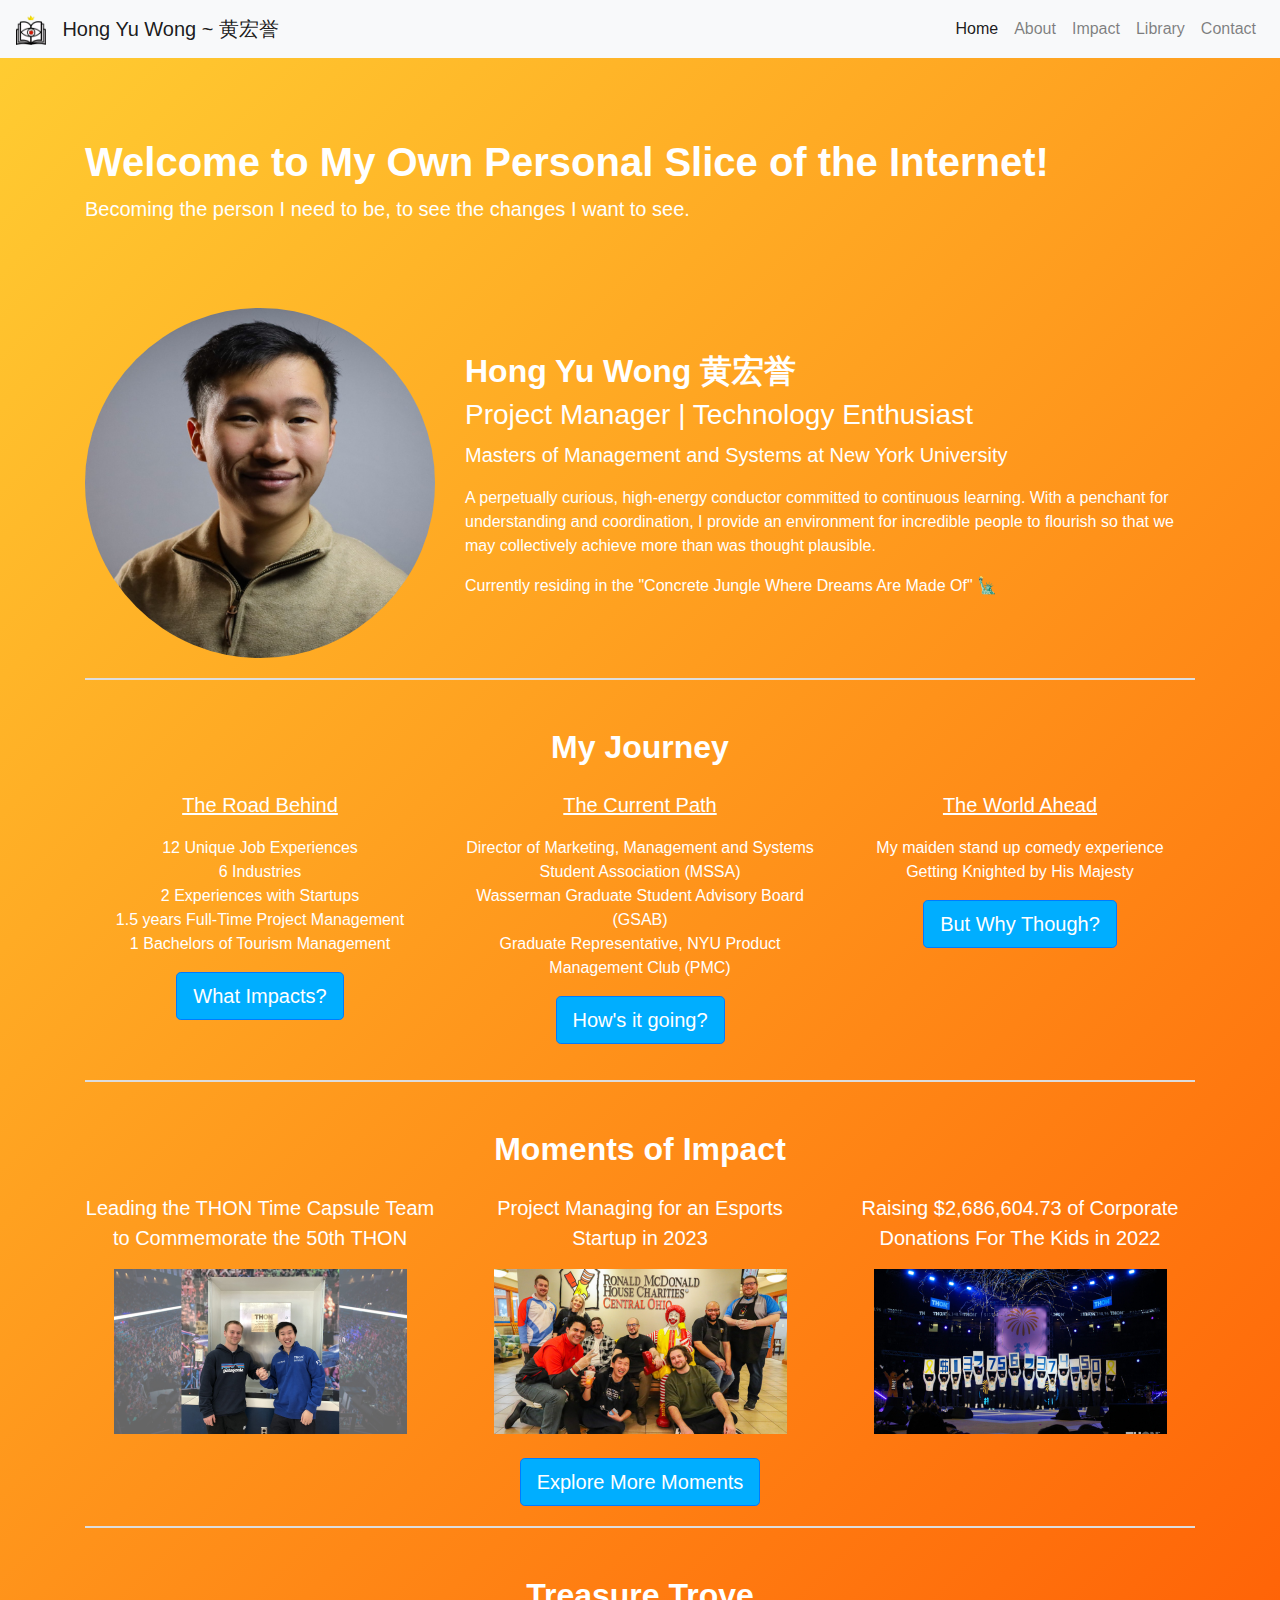
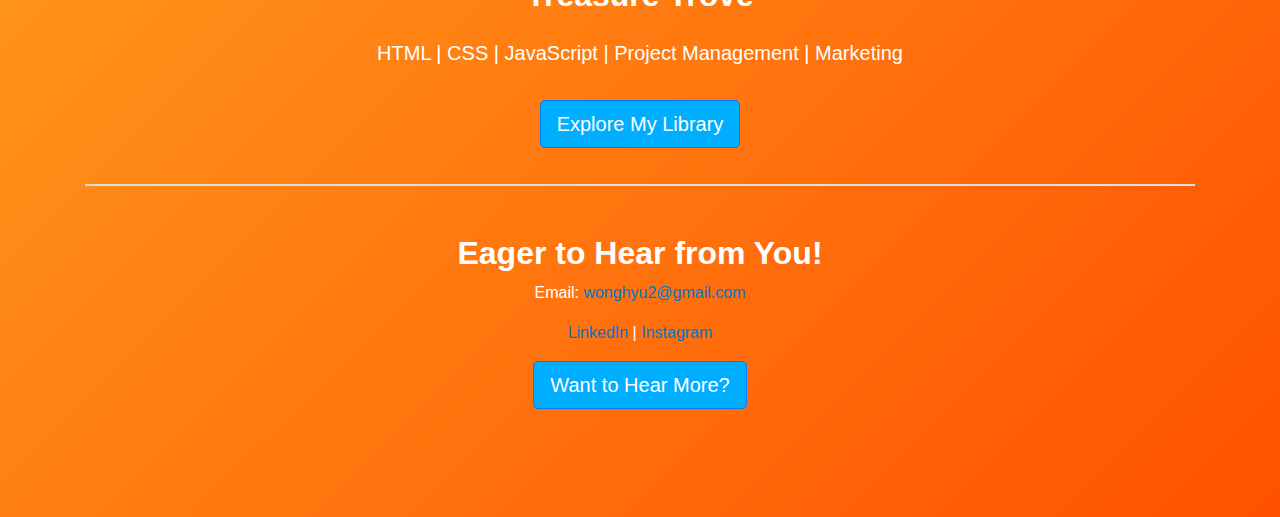
==== index.htm @ d8a3c6b7 "Add files via upload" ====
<!DOCTYPE html>
<html lang="en">
<head>
    <meta charset="UTF-8">
    <meta name="viewport" content="width=device-width, initial-scale=1.0">
    <title>YuTopia</title>

    <!-- Favicon -->
    <link rel="icon" href="images/Hong Yu Logo.png" type="image/x-icon">
    <link rel="shortcut icon" href="images/Hong Yu Logo.png" type="image/x-icon">

    <!-- Bootstrap CSS -->
    <link rel="stylesheet" href="https://stackpath.bootstrapcdn.com/bootstrap/4.5.2/css/bootstrap.min.css">
    <!-- Custom CSS -->
    <link rel="stylesheet" href="styles.css">

    <style>
    h2 {
        font-weight: bold;
    }
    </style>

<style>
    /* Style for regular sections */
    .section {
        border-bottom: 2px solid #ddd; /* Adjust the color and thickness as needed */
        padding-bottom: 20px; /* Add padding to space the border from the content */
        margin-bottom: 20px; /* Add margin to space the border from the next section */
    }

    /* Style for sections with hidden borders */
    .no-border {
        border-bottom: none;
    }
</style>

<style> /*Button Color*/
    .custom-button {
        background-color: #00AEFF;
        color: #fff; /* Set the text color to ensure readability */
    }
</style>

    <!-- Background Color -->
    <style>
        body {
            background: linear-gradient(135deg, #FFCE32, #FF5100);
            margin: 0;
            padding: 0;
            font-family: Arial, sans-serif;
            color: #fff;
            padding-top: 90px
        }

        a {
    color: #0077cc; /* Default link color */
    text-decoration: none; /* Remove underlines by default */
    }

    /* Define link styles on hover */
    a:hover {
        color: #005299; /* Change color on hover */
        text-decoration: underline; /* Add underline on hover */
    }

    /* Define link styles for visited links, hidden because it doesn't look good. */
    /*a:visited {
        color: #87CEEB; /* Color for visited links 
    }*/

    /* Define link styles for active links (when clicked) */
    a:active {
        color: #003366; /* Color for active links */
    }

        /* Add more styles below */
    
    /* Style for back-to-top button */
    #backToTopBtn {
      position: fixed;
      bottom: 40px;
      right: 40px;
      display: none;
      background-color: #007bff;
      color: #fff;
      border: none;
      padding: 15px;
      border-radius: 50%;
      cursor: pointer;
    }

    </style>
 
    <!-- Bootstrap JS and Popper.js (Optional) -->
    <script src="https://code.jquery.com/jquery-3.5.1.slim.min.js"></script>
    <script src="https://cdn.jsdelivr.net/npm/@popperjs/core@2.0.8/dist/umd/popper.min.js"></script>
    <script src="https://stackpath.bootstrapcdn.com/bootstrap/4.5.2/js/bootstrap.min.js"></script>

</head>
<body>

    <!-- Navigation Bar -->
    <nav class="navbar navbar-expand-lg navbar-light bg-light fixed-top">
        <!-- Logo -->
        <a class="navbar-brand" href="index.htm">
            <img src="images/Hong Yu Logo.png" alt="Hong Yu Logo" height="30">
        </a>
        <a class="navbar-brand" href="index.htm">Hong Yu Wong ~ 黄宏誉</a>
        <button class="navbar-toggler" type="button" data-toggle="collapse" data-target="#navbarNav" aria-controls="navbarNav" aria-expanded="false" aria-label="Toggle navigation">
            <span class="navbar-toggler-icon"></span>
        </button>
        <div class="collapse navbar-collapse" id="navbarNav">
            <ul class="navbar-nav ml-auto">
                <li class="nav-item active">
                    <a class="nav-link" href="index.htm">Home</a>
                </li>
                <li class="nav-item">
                    <a class="nav-link" href="about.htm">About</a>
                </li>
                <li class="nav-item">
                    <a class="nav-link" href="portfolio.htm">Impact</a>
                </li>
                <li class="nav-item">
                    <a class="nav-link" href="library.htm">Library</a>
                </li>
                <li class="nav-item">
                    <a class="nav-link" href="contact.htm">Contact</a>
                </li>
                <!-- Add more navigation items for other pages here! -->
            </ul>
        </div>
    </nav>

    <!-- Home Page Content -->
    <div class="container mt-5">
        <!-- Introduction Section -->
        <section class="section no-border section-odd mb-5">
            <h1><strong>Welcome to My Own Personal Slice of the Internet!</strong></h1>
            <p class="lead">Becoming the person I need to be, to see the changes I want to see.</p>
        </section>

        <!-- About Me Section -->
        <section class="section section-even mb-5">
            <div class="row align-items-center">
                <div class="col-md-4">
                    <img src="images/Professional.png" class="img-fluid rounded-circle">
                </div>
                <div class="col-md-8">
                    <h2>Hong Yu Wong 黄宏誉</h2>
                    <!-- Need to find a way to make this look less crowded-->
                    <h3>Project Manager | Technology Enthusiast</h3>
                    <p class="lead">Masters of Management and Systems at New York University</p>
                    <p>A perpetually curious, high-energy conductor committed to continuous learning. With a penchant for understanding and coordination, I provide an environment for incredible people to flourish so that we may collectively achieve more than was thought plausible.</p>
                    <p>Currently residing in the "Concrete Jungle Where Dreams Are Made Of" 🗽</p>
                </div>
            </div>
        </section>

        <!-- My Journey -->
<section class="section section-odd mb-5">
    <h2 class="text-center mb-4">My Journey</h2>
    <div class="row">
        <!-- Column 1 -->
        <div class="col-md-4 text-right d-flex flex-column align-items-center">
            <p class="lead"><u>The Road Behind</u></p>
            <p class="text-center">
                12 Unique Job Experiences<br>
                6 Industries<br>
                2 Experiences with Startups<br>
                1.5 years Full-Time Project Management<br>
                1 Bachelors of Tourism Management
            </p>
        <!-- Button for Column 1-->
        <a href="portfolio.htm" class="btn btn-primary btn-lg custom-button">What Impacts?</a>
        </div>
        
        <!-- Column 2 -->
        <div class="col-md-4 text-center d-flex flex-column align-items-center">
            <p class= "lead"><u>The Current Path</u></p>
            <p class="text-center">
                Director of Marketing, Management and Systems Student Association (MSSA)<br>
                Wasserman Graduate Student Advisory Board (GSAB) <br>
                Graduate Representative, NYU Product Management Club (PMC)<br>
            </p>
            <!-- Button for Column 2-->
            <a href="about.htm#current-efforts" class="btn btn-primary btn-lg custom-button mb-3">How's it going?</a>
        </div>
        
        <!-- Column 3 -->
        <div class="col-md-4 d-flex flex-column align-items-center">
            <p class="lead"><u>The World Ahead</u></p>
            <p class="text-center">
                My maiden stand up comedy experience<br>
                Getting Knighted by His Majesty<br>
            </p>
            <!-- Button for Column 3 -->
            <a href="about.htm#road-ahead" class="btn btn-primary btn-lg custom-button ">But Why Though?</a>
        </div>
    </div>
    
</section>

    <!--Impact-->
<section class="section section-odd mb-5">
    <h2 class="text-center mb-4">Moments of Impact</h2>
    <div class="row">
        <!-- Column 1 -->
        <div class="col-md-4 text-center d-flex flex-column align-items-center">
        <p class= "lead mb-3">Leading the THON Time Capsule Team to Commemorate the 50th THON</p>
        <img src="images/THON Time Capsule.png" alt="THON Time Capsule" class="mb-3">
        
        </div>
        
        <!-- Column 2 -->
        <div class="col-md-4 text-center d-flex flex-column align-items-center">
            <p class= "lead mb-3">Project Managing for an Esports Startup in 2023</p>
            <img src="images/Esports Foundry Team.png" alt="Esports Foundry Team" class="mb-4">
            <a href="portfolio.htm" class="btn btn-primary btn-lg custom-button">Explore More Moments</a>
        </div>
        
        <!-- Column 3 -->
        <div class="col-md-4 text-center d-flex flex-column align-items-center">
            <p class= "lead mb-3">Raising $2,686,604.73 of Corporate Donations For The Kids in 2022</p>
            <img src="images/THON 2022 Final Reveal.png" alt="THON 2022 Final Reveal" class="mb-3">
        </div>

    </div>
            
        </section>

        <!-- Library Section -->
        <section class="section section-odd mb-5 text-center">
            <h2 class="text-center mb-4">Treasure Trove</h2>
            <p class="lead">HTML | CSS | JavaScript | Project Management | Marketing</p>
            <a href="library.htm" class="btn btn-primary btn-lg custom-button mt-3">Explore My Library</a>
            <p></p>
        </div>
        </section>

        <!-- Back-to-Top Button -->
  <button id="backToTopBtn" onclick="scrollToTop()">Back to Top</button>
        
        <!-- Footer -->

        <footer>
        <section class="section no-border d-flex flex-column align-items-center">
            <h2>Eager to Hear from You!</h2>
            <p>Email: <a href="mailto:wonghyu2@gmail.com">wonghyu2@gmail.com</a></p>
            <p>
                <a href="https://www.linkedin.com/in/hongyuwong/" target="_blank">LinkedIn</a> |
                <a href="https://www.instagram.com/h.yutube/" target="_blank">Instagram</a>
            </p>
        
            <!-- Button -->
            <section class="section no-border section mb-5">
                <a href="contact.htm" class="btn btn-primary btn-lg custom-button">Want to Hear More?</a>
            </section>
        </section>
    </footer>
    
    <!-- JavaScript to show/hide back-to-top button -->
  <script>
    window.onscroll = function() { scrollFunction() };

    function scrollFunction() {
      var backToTopBtn = document.getElementById("backToTopBtn");
      if (document.body.scrollTop > 20 || document.documentElement.scrollTop > 20) {
        backToTopBtn.style.display = "block";
      } else {
        backToTopBtn.style.display = "none";
      }
    }

    function scrollToTop() {
      document.body.scrollTop = 0;
      document.documentElement.scrollTop = 0;
    }
  </script>

</body>

</html>
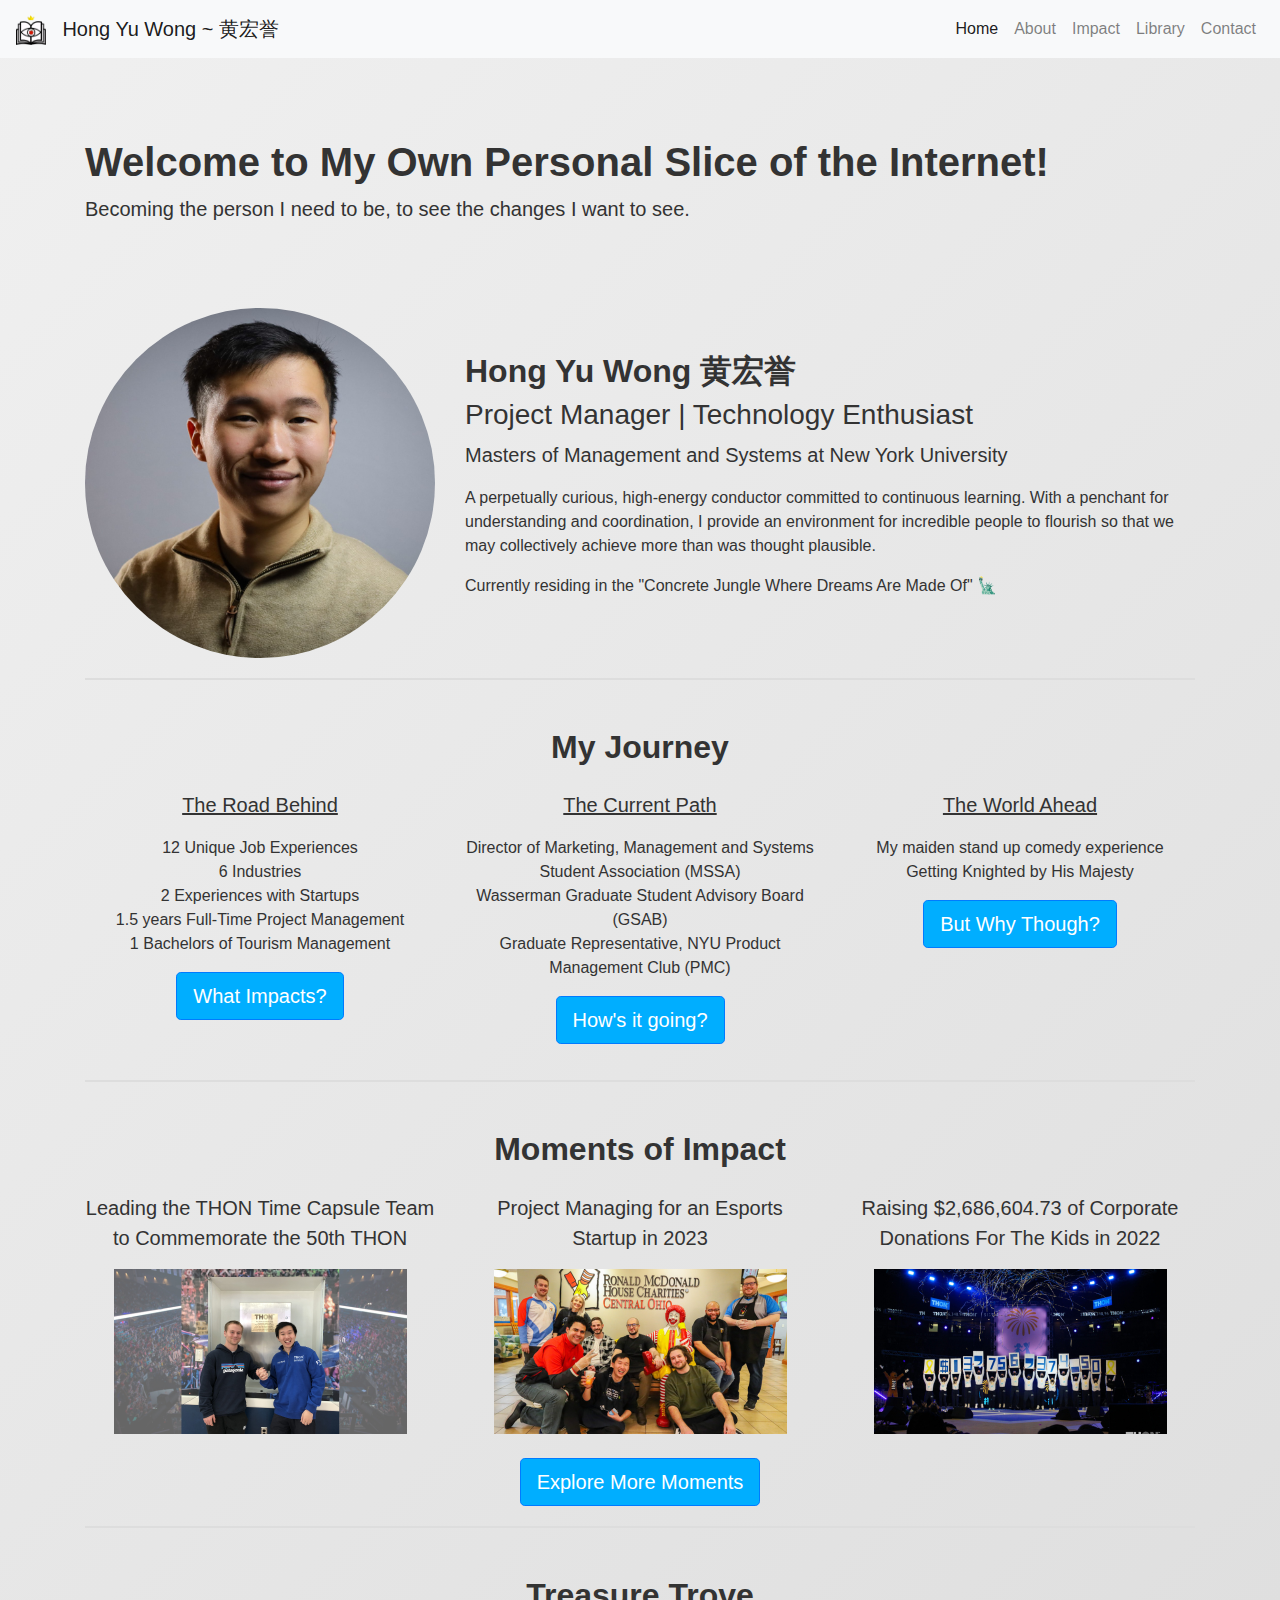
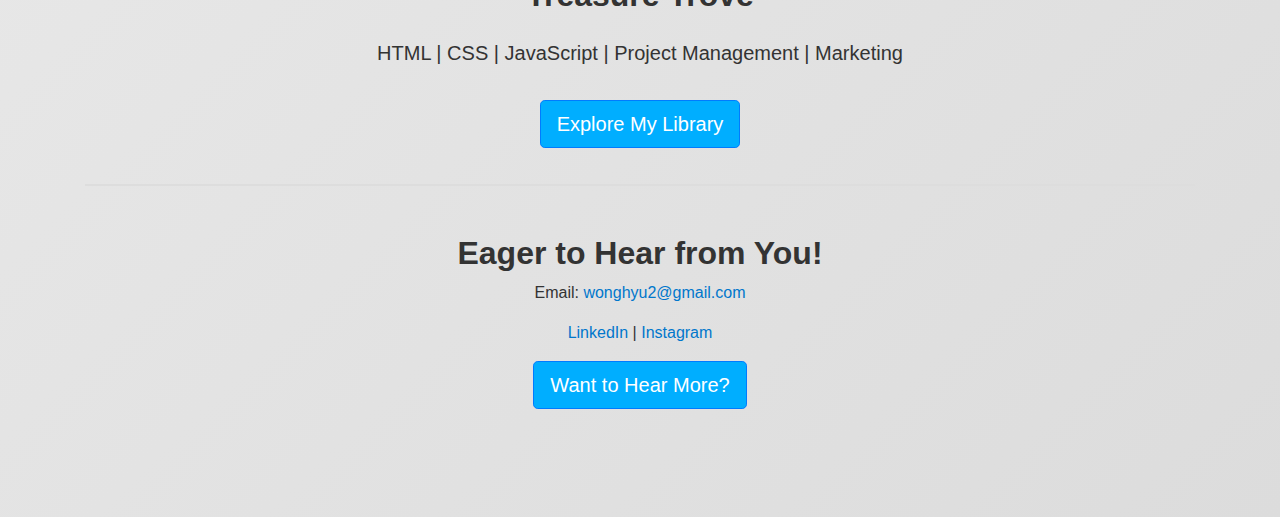
==== commit 1064d4f5: "Update index.htm" ====
--- a/index.htm
+++ b/index.htm
@@ -44,11 +44,11 @@
     <!-- Background Color -->
     <style>
         body {
-            background: linear-gradient(135deg, #FFCE32, #FF5100);
+            background: linear-gradient(135deg, #f0f0f0, #dcdcdc);
             margin: 0;
             padding: 0;
             font-family: Arial, sans-serif;
-            color: #fff;
+            color: #333;
             padding-top: 90px
         }
 
@@ -279,4 +279,4 @@
 
 </body>
 
-</html>+</html>
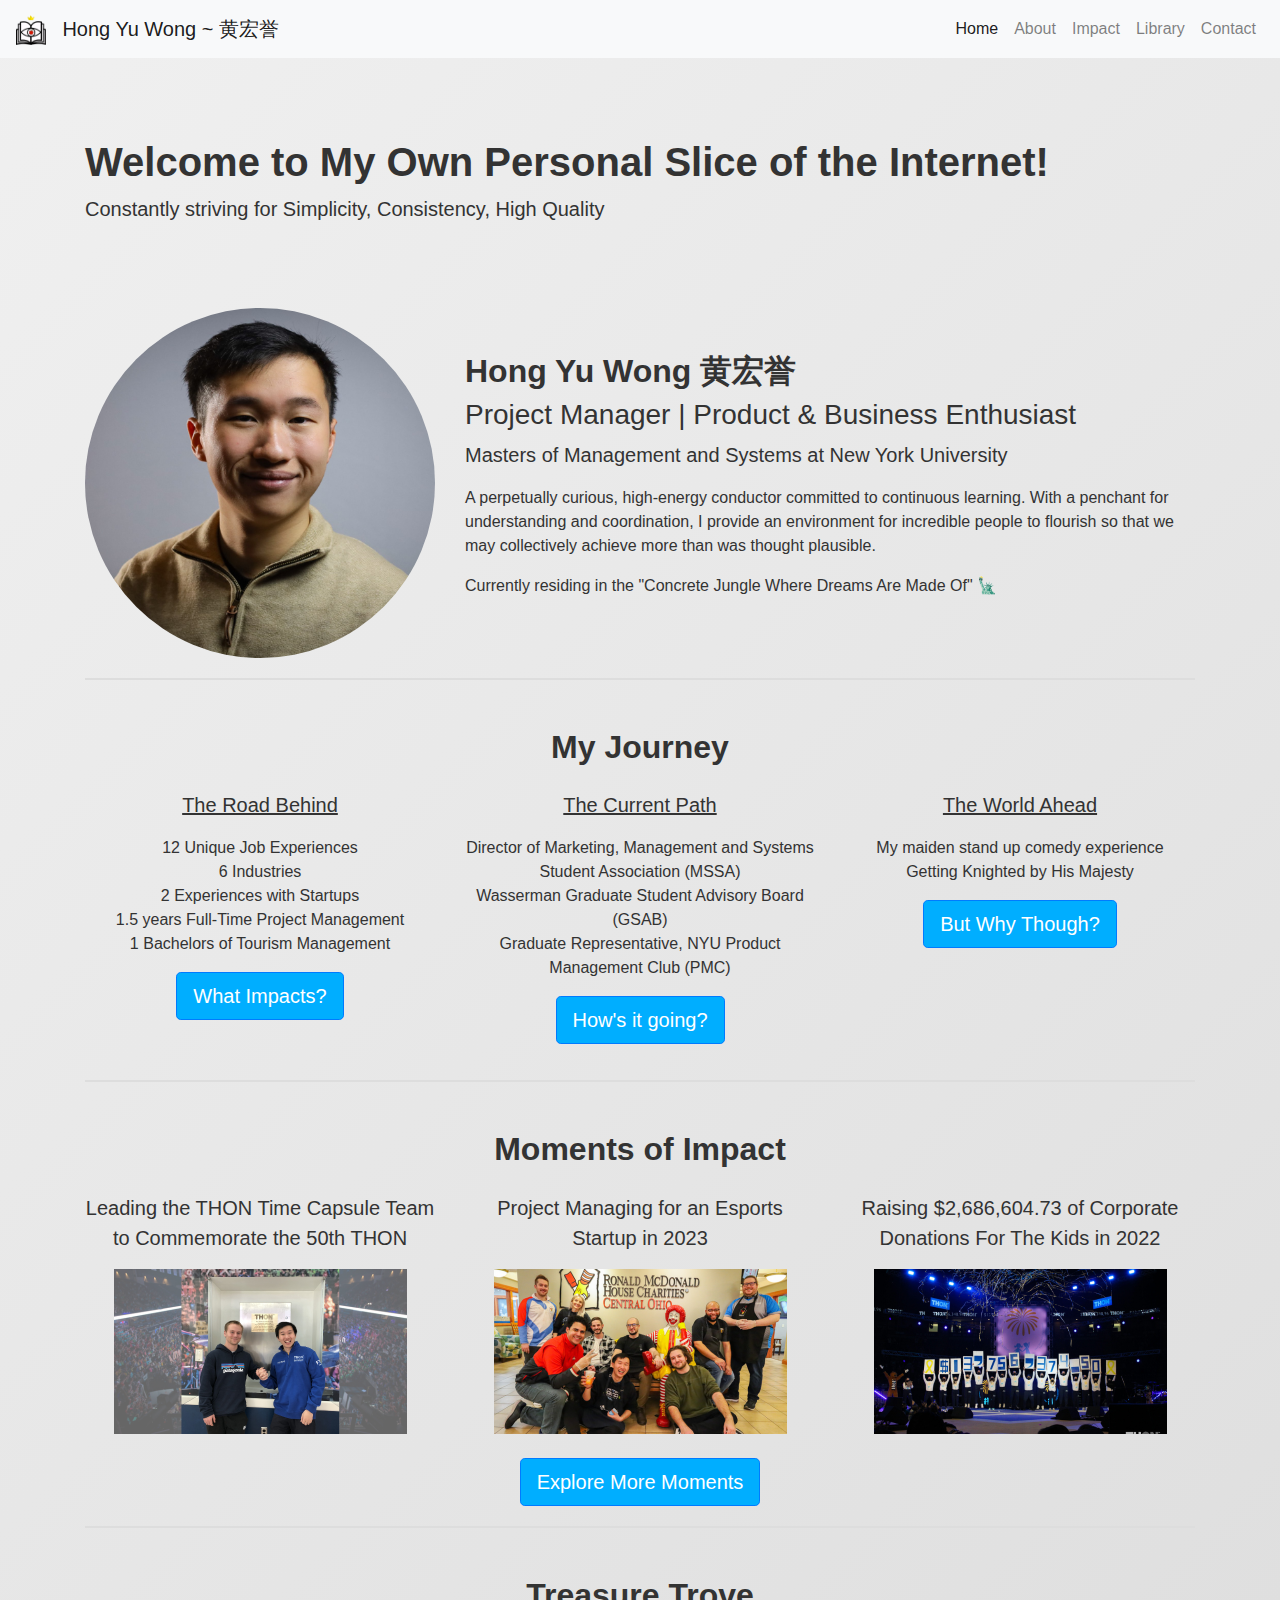
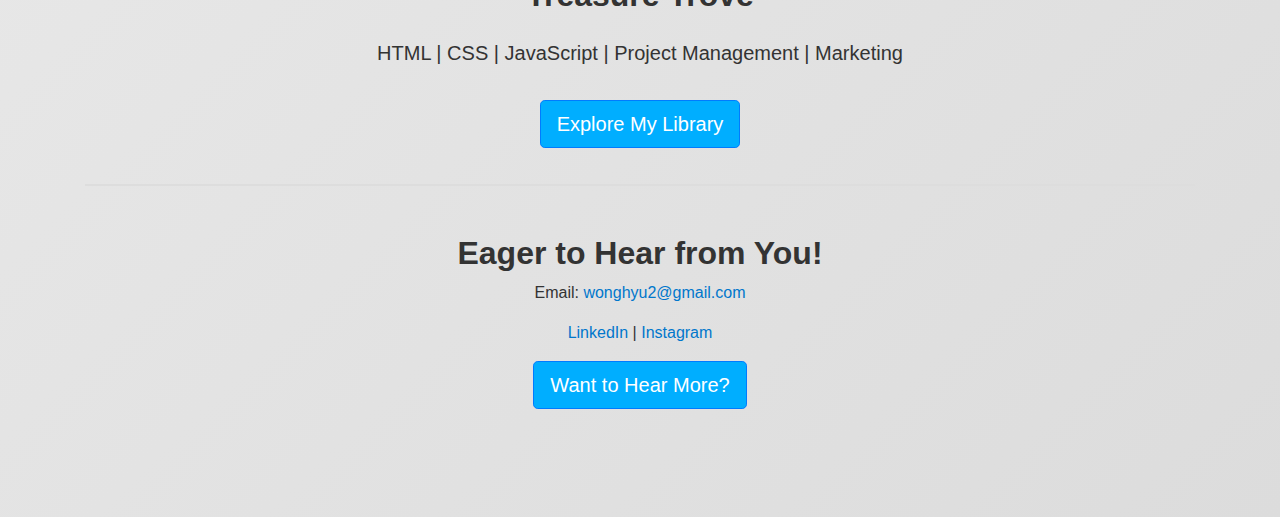
==== commit 36cdcac4: "Update index.htm" ====
--- a/index.htm
+++ b/index.htm
@@ -136,7 +136,7 @@
         <!-- Introduction Section -->
         <section class="section no-border section-odd mb-5">
             <h1><strong>Welcome to My Own Personal Slice of the Internet!</strong></h1>
-            <p class="lead">Becoming the person I need to be, to see the changes I want to see.</p>
+            <p class="lead">Constantly striving for Simplicity, Consistency, High Quality</p>
         </section>
 
         <!-- About Me Section -->
@@ -148,7 +148,7 @@
                 <div class="col-md-8">
                     <h2>Hong Yu Wong 黄宏誉</h2>
                     <!-- Need to find a way to make this look less crowded-->
-                    <h3>Project Manager | Technology Enthusiast</h3>
+                    <h3>Project Manager | Product & Business Enthusiast</h3>
                     <p class="lead">Masters of Management and Systems at New York University</p>
                     <p>A perpetually curious, high-energy conductor committed to continuous learning. With a penchant for understanding and coordination, I provide an environment for incredible people to flourish so that we may collectively achieve more than was thought plausible.</p>
                     <p>Currently residing in the "Concrete Jungle Where Dreams Are Made Of" 🗽</p>
